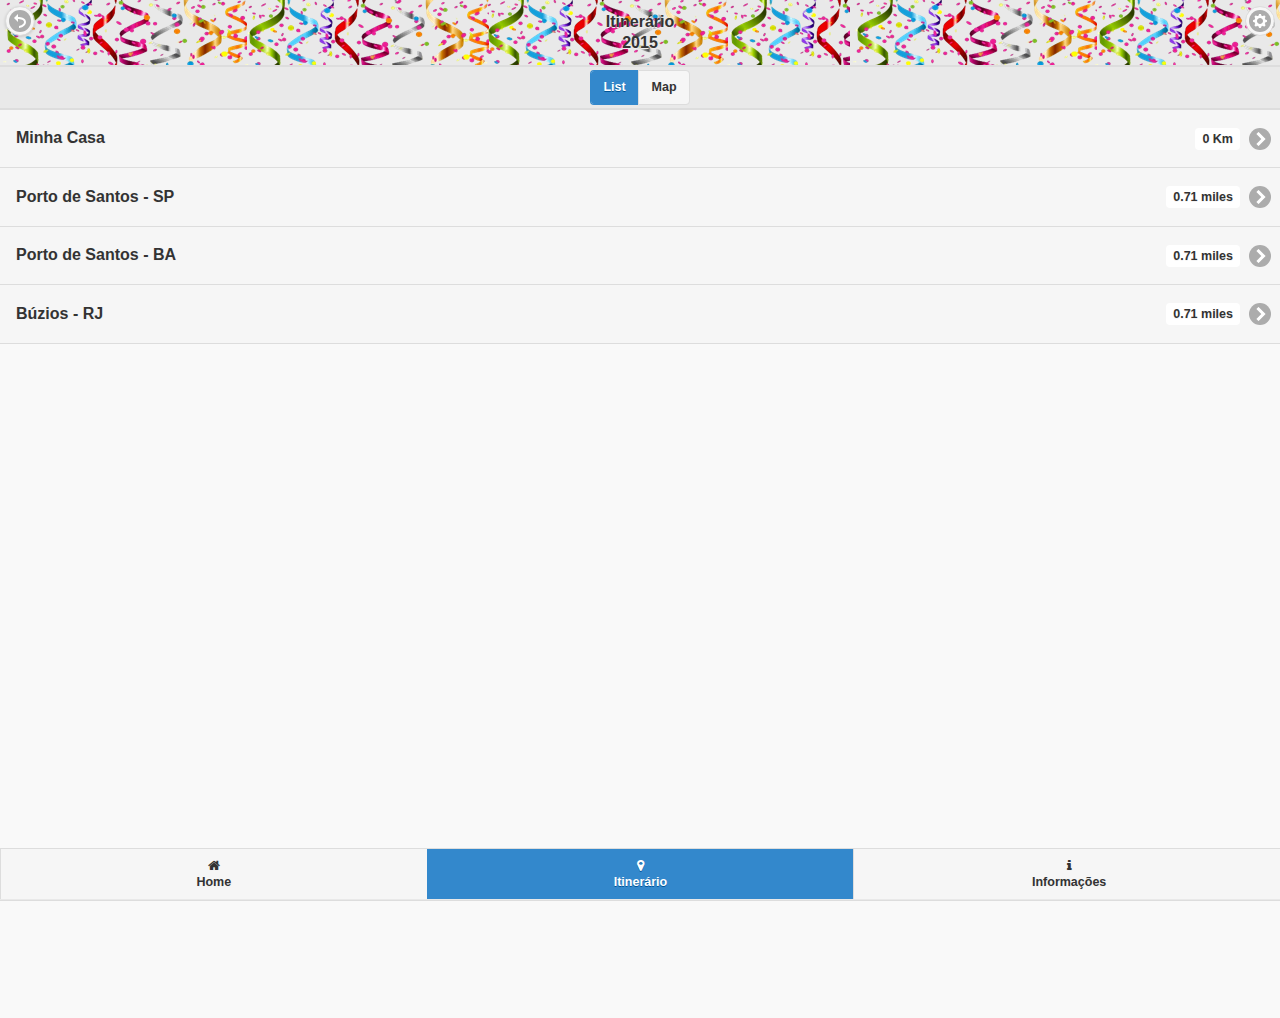
==== www/itinerary.html @ 6358a374 "Luiz Roberto 10/04/2015 07:43" ====
<!DOCTYPE html>
<!--
    Copyright (c) 2012-2014 Adobe Systems Incorporated. All rights reserved.

    Licensed to the Apache Software Foundation (ASF) under one
    or more contributor license agreements.  See the NOTICE file
    distributed with this work for additional information
    regarding copyright ownership.  The ASF licenses this file
    to you under the Apache License, Version 2.0 (the
    "License"); you may not use this file except in compliance
    with the License.  You may obtain a copy of the License at

    http://www.apache.org/licenses/LICENSE-2.0

    Unless required by applicable law or agreed to in writing,
    software distributed under the License is distributed on an
    "AS IS" BASIS, WITHOUT WARRANTIES OR CONDITIONS OF ANY
     KIND, either express or implied.  See the License for the
    specific language governing permissions and limitations
    under the License.
-->
<html>
    <head>
        <meta charset="utf-8" />
        <meta name="format-detection" content="telephone=no" />
        <meta name="msapplication-tap-highlight" content="no" />
        <!-- WARNING: for iOS 7, remove the width=device-width and height=device-height attributes. See https://issues.apache.org/jira/browse/CB-4323 -->
        <meta name="viewport" content="user-scalable=no, initial-scale=1, maximum-scale=1, minimum-scale=1, width=device-width, height=device-height, target-densitydpi=device-dpi" />

        <title>App Carnavio 2015</title>

        <link rel="stylesheet" href="font-awesome/css/font-awesome.min.css">
        <link rel="stylesheet" href="css/themes/default/jquery.mobile-1.4.5.min.css">
        <style>
            .segmented-control { text-align:center; }
            .segmented-control .ui-controlgroup { display:inline; margin:.2em 0px; }

            #map-page { width:100%; height:100%; }
            #map-canvas { width:100%; height:100%; margin-top:-30px; padding:0px!important; }
            #gmap-marker-link { color:#00a0df; text-decoration:none; }

            .ui-gmap-canvas { width:100%; height:100%; }
            .ui-gmap-infobox { display:none; }

            #show-more .ui-li-heading { text-align:center; }
            #show-more .ui-icon { visibility:hidden; }

            .ui-li-has-count .ui-li-count { border-color:transparent; }
            .wrap { white-space:normal; }
        </style>
        <link rel="stylesheet" href="../_assets/css/jqm-demos.css">

        <script src="js/jquery.js"></script>
        <script src="js/jquery.mobile-1.4.5.min.js"></script>
        <!-- Google Maps JS assets are loaded at bottom of page for performance -->
        <script>
            $(document).on("pagecreate", "#map-page", function () {
                var $mapSwitch = $("#map-switch"),
                        $listSwitch = $("#list-switch"),
                        $map = $("#map-canvas"),
                        $list = $("#list-canvas");

                $mapSwitch.on("click", function (e) {
                    $map.show();
                    $map.gmap();
                    $list.hide();
                });

                $listSwitch.on("click", function (e) {
                    $list.show();
                    $map.hide();
                });

            });

            /**
             * Geolocation configuration
             */
            var JQM = JQM || {};
            JQM.geo = {
                location: "",
                zip: "",
                startIndex: "",
                showMore: function (latlng) {
                    $.mobile.loading("show");
                    JQM.geo.location = latlng;

                    $.ajax({
                        url: "showMore.html?lat=" + JQM.geo.location.coords.latitude + "&lon=" + JQM.geo.location.coords.longitude + "&zip=" + JQM.geo.zip + "&startIndex=" + JQM.geo.startIndex,
                        success: function (response) {
                            var $listResults = $("#list-results");
                            $listResults.find("#show-more").before(response);
                            $listResults.listview("refresh");
                            $.mobile.loading('hide');
                        },
                        timeout: 6000, // Timeout after 6 seconds
                        error: function (jqXHR, textStatus, errorThrown) {
                            console.log("Error, textStatus: " + textStatus + " errorThrown: " + errorThrown);
                            $.mobile.loading("hide");
                        }
                    });
                }
            };
        </script>

    </head>
    <body>

        <!--<div data-role="page" id="testpage">-->

        <div data-role="page" id="map-page" data-url="map-page">
            <div data-role="header" data-position="fixed" style="background-image: url(img/FundoCabecalho.png);">
                <h1>Itinerário <br />2015</h1>
                <a href="#" data-rel="back" class="ui-btn ui-corner-all ui-shadow ui-icon-back ui-btn-icon-left ui-btn-icon-notext">Back</a>
                <a href="#" class="ui-btn ui-icon-gear ui-btn-icon-notext ui-corner-all">No text</a>
            </div><!-- /header -->

            <div data-role="header">
                <div class="segmented-control ui-bar-d">
                    <fieldset data-role="controlgroup" data-type="horizontal" data-mini="true">
                        <input type="radio" name="switch" id="list-switch" checked="true">
                        <label for="list-switch">List</label>
                        <input type="radio" name="switch" id="map-switch">
                        <label for="map-switch">Map</label>
                    </fieldset>
                </div>
            </div>
            <div role="main" class="ui-content ui-content-list">
                <div id="list-canvas">
                    <ul id="list-results" data-role="listview">
                        <li data-marker-info="-15.826716,-47.984901">
                            <div style="display:none;">
                                <div class="ui-gmap-marker-info">
                                    <h1><a id="gmap-marker-link" href="#">Minha Casa</a></h1>
                                    <p>QE 24 Conjunto B Casa 35</p>
                                </div>
                            </div>
                            <a href="#">
                                <h1 class="ui-gmap-marker-title wrap">Minha Casa</h1>
                                <div class="ui-li-count">
                                    <span>0 Km</span>
                                </div>
                            </a>
                        </li>
                        <li data-marker-info="-23.952881,-46.310077">
                            <div style="display:none;">
                                <div class="ui-gmap-marker-info">
                                    <h1><a id="gmap-marker-link" href="#">Porto de Santos - SP</a></h1>
                                    <p>8888 Fast Rd</p>
                                </div>
                            </div>
                            <a href="#">
                                <h1 class="ui-gmap-marker-title wrap">Porto de Santos - SP</h1>
                                <div class="ui-li-count">
                                    <span>0.71 miles</span>
                                </div>
                            </a>
                        </li>
                        <li data-marker-info="-12.9666664,-38.5166667">
                            <div style="display:none;">
                                <div class="ui-gmap-marker-info">
                                    <h1><a id="gmap-marker-link" href="#">Porto de Salvador - BA</a></h1>
                                    <p>8888 Fast Rd</p>
                                </div>
                            </div>
                            <a href="#">
                                <h1 class="ui-gmap-marker-title wrap">Porto de Santos - BA</h1>
                                <div class="ui-li-count">
                                    <span>0.71 miles</span>
                                </div>
                            </a>
                        </li>
                        <li data-marker-info="-22.759130,-41.972322">
                            <div style="display:none;">
                                <div class="ui-gmap-marker-info">
                                    <h1><a id="gmap-marker-link" href="#">Búzios - RJ</a></h1>
                                    <p>8888 Fast Rd</p>
                                </div>
                            </div>
                            <a href="#">
                                <h1 class="ui-gmap-marker-title wrap">Búzios - RJ</h1>
                                <div class="ui-li-count">
                                    <span>0.71 miles</span>
                                </div>
                            </a>
                        </li>

                    </ul>
                </div>
            </div>
            <div role="main" class="ui-content" id="map-canvas" data-initial-view="-15.828909,-47.983057,17z" style="display:none;"></div>
            <!-- Load map assets at bottom for performance -->
            <script type="text/javascript" src="js/jquery.gmap.js"></script>
            <script type="text/javascript" src="http://maps.google.com/maps/api/js?sensor=false"></script>
            <script type="text/javascript" src="http://google-maps-utility-library-v3.googlecode.com/svn/tags/infobox/1.0/src/infobox_packed.js"></script>
            
            <div data-role="footer" data-position="fixed">
                <div data-role="navbar">
                    <ul>
                        <li><a href="#" onclick="chamarAlbumPhotos('index.html');"><i class="fa fa-home"></i><br />Home</a></li>
                        <li><a href="#" class="ui-btn-active ui-state-persist"><i class="fa fa-map-marker"></i><br />Itinerário</a></li>
                        <li><a href="#" onclick="chamarAlbumPhotos('information.html');"><i class="fa fa-info"></i><br />Informações</a></li>
                    </ul>
                </div>
            </div>

        </div>

        <script type="text/javascript" src="cordova.js"></script>
        <script type="text/javascript" src="js/index.js"></script>
        <script type="text/javascript">
            app.initialize();
        </script>

    </body>
</html>
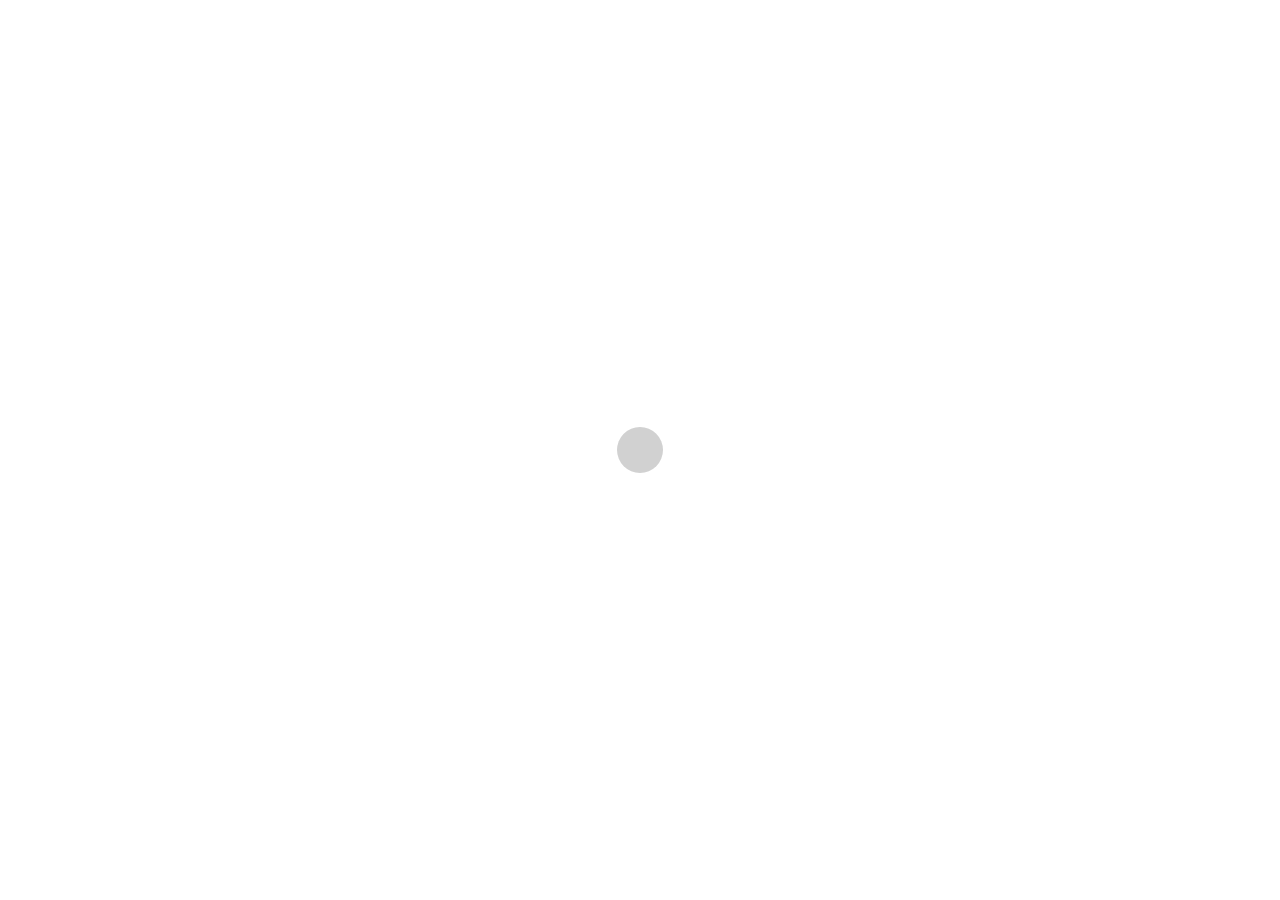
==== commit 666f94c8: "Atualizações do dia 10/04/2015 às 18:13 horas" ====
--- a/www/itinerary.html
+++ b/www/itinerary.html
@@ -71,36 +71,25 @@
                     $map.hide();
                 });
 
+                var directionsDisplay; // Instanciaremos ele mais tarde, que será o nosso google.maps.DirectionsRenderer
+                var directionsService = new google.maps.DirectionsService();
+
+                var enderecoPartida = "Eixo Monumental - Brasília, Brasília - DF, Brasil";
+                var enderecoChegada = "São Paulo";
+
+                var request = { // Novo objeto google.maps.DirectionsRequest, contendo:
+                   origin: enderecoPartida, // origem
+                   destination: enderecoChegada, // destino
+                   travelMode: google.maps.TravelMode.DRIVING // meio de transporte, nesse caso, de carro
+                };
+
+                directionsService.route(request, function(result, status) {
+                   if (status === google.maps.DirectionsStatus.OK) { // Se deu tudo certo
+                      directionsDisplay.setDirections(result); // Renderizamos no mapa o resultado
+                   }
+                });
+
             });
-
-            /**
-             * Geolocation configuration
-             */
-            var JQM = JQM || {};
-            JQM.geo = {
-                location: "",
-                zip: "",
-                startIndex: "",
-                showMore: function (latlng) {
-                    $.mobile.loading("show");
-                    JQM.geo.location = latlng;
-
-                    $.ajax({
-                        url: "showMore.html?lat=" + JQM.geo.location.coords.latitude + "&lon=" + JQM.geo.location.coords.longitude + "&zip=" + JQM.geo.zip + "&startIndex=" + JQM.geo.startIndex,
-                        success: function (response) {
-                            var $listResults = $("#list-results");
-                            $listResults.find("#show-more").before(response);
-                            $listResults.listview("refresh");
-                            $.mobile.loading('hide');
-                        },
-                        timeout: 6000, // Timeout after 6 seconds
-                        error: function (jqXHR, textStatus, errorThrown) {
-                            console.log("Error, textStatus: " + textStatus + " errorThrown: " + errorThrown);
-                            $.mobile.loading("hide");
-                        }
-                    });
-                }
-            };
         </script>
 
     </head>
@@ -119,40 +108,26 @@
                 <div class="segmented-control ui-bar-d">
                     <fieldset data-role="controlgroup" data-type="horizontal" data-mini="true">
                         <input type="radio" name="switch" id="list-switch" checked="true">
-                        <label for="list-switch">List</label>
+                        <label for="list-switch">Rota</label>
                         <input type="radio" name="switch" id="map-switch">
-                        <label for="map-switch">Map</label>
+                        <label for="map-switch">Mapa</label>
                     </fieldset>
                 </div>
             </div>
             <div role="main" class="ui-content ui-content-list">
                 <div id="list-canvas">
                     <ul id="list-results" data-role="listview">
-                        <li data-marker-info="-15.826716,-47.984901">
-                            <div style="display:none;">
-                                <div class="ui-gmap-marker-info">
-                                    <h1><a id="gmap-marker-link" href="#">Minha Casa</a></h1>
-                                    <p>QE 24 Conjunto B Casa 35</p>
-                                </div>
-                            </div>
-                            <a href="#">
-                                <h1 class="ui-gmap-marker-title wrap">Minha Casa</h1>
-                                <div class="ui-li-count">
-                                    <span>0 Km</span>
-                                </div>
-                            </a>
-                        </li>
                         <li data-marker-info="-23.952881,-46.310077">
                             <div style="display:none;">
                                 <div class="ui-gmap-marker-info">
                                     <h1><a id="gmap-marker-link" href="#">Porto de Santos - SP</a></h1>
-                                    <p>8888 Fast Rd</p>
+                                    <p>Guarujá</p>
                                 </div>
                             </div>
                             <a href="#">
                                 <h1 class="ui-gmap-marker-title wrap">Porto de Santos - SP</h1>
                                 <div class="ui-li-count">
-                                    <span>0.71 miles</span>
+                                    <span>1.093 km</span>
                                 </div>
                             </a>
                         </li>
@@ -164,7 +139,7 @@
                                 </div>
                             </div>
                             <a href="#">
-                                <h1 class="ui-gmap-marker-title wrap">Porto de Santos - BA</h1>
+                                <h1 class="ui-gmap-marker-title wrap">Porto de Salvador - BA</h1>
                                 <div class="ui-li-count">
                                     <span>0.71 miles</span>
                                 </div>
@@ -188,7 +163,7 @@
                     </ul>
                 </div>
             </div>
-            <div role="main" class="ui-content" id="map-canvas" data-initial-view="-15.828909,-47.983057,17z" style="display:none;"></div>
+            <div role="main" class="ui-content" id="map-canvas" data-initial-view="-15.828909,-47.983057,17" style="display:none;"></div>
             <!-- Load map assets at bottom for performance -->
             <script type="text/javascript" src="js/jquery.gmap.js"></script>
             <script type="text/javascript" src="http://maps.google.com/maps/api/js?sensor=false"></script>
@@ -197,9 +172,9 @@
             <div data-role="footer" data-position="fixed">
                 <div data-role="navbar">
                     <ul>
-                        <li><a href="#" onclick="chamarAlbumPhotos('index.html');"><i class="fa fa-home"></i><br />Home</a></li>
+                        <li><a href="#" onclick="callPageHtml('index.html');"><i class="fa fa-home"></i><br />Home</a></li>
                         <li><a href="#" class="ui-btn-active ui-state-persist"><i class="fa fa-map-marker"></i><br />Itinerário</a></li>
-                        <li><a href="#" onclick="chamarAlbumPhotos('information.html');"><i class="fa fa-info"></i><br />Informações</a></li>
+                        <li><a href="#" onclick="callPageHtml('information.html');"><i class="fa fa-info"></i><br />Informações</a></li>
                     </ul>
                 </div>
             </div>
